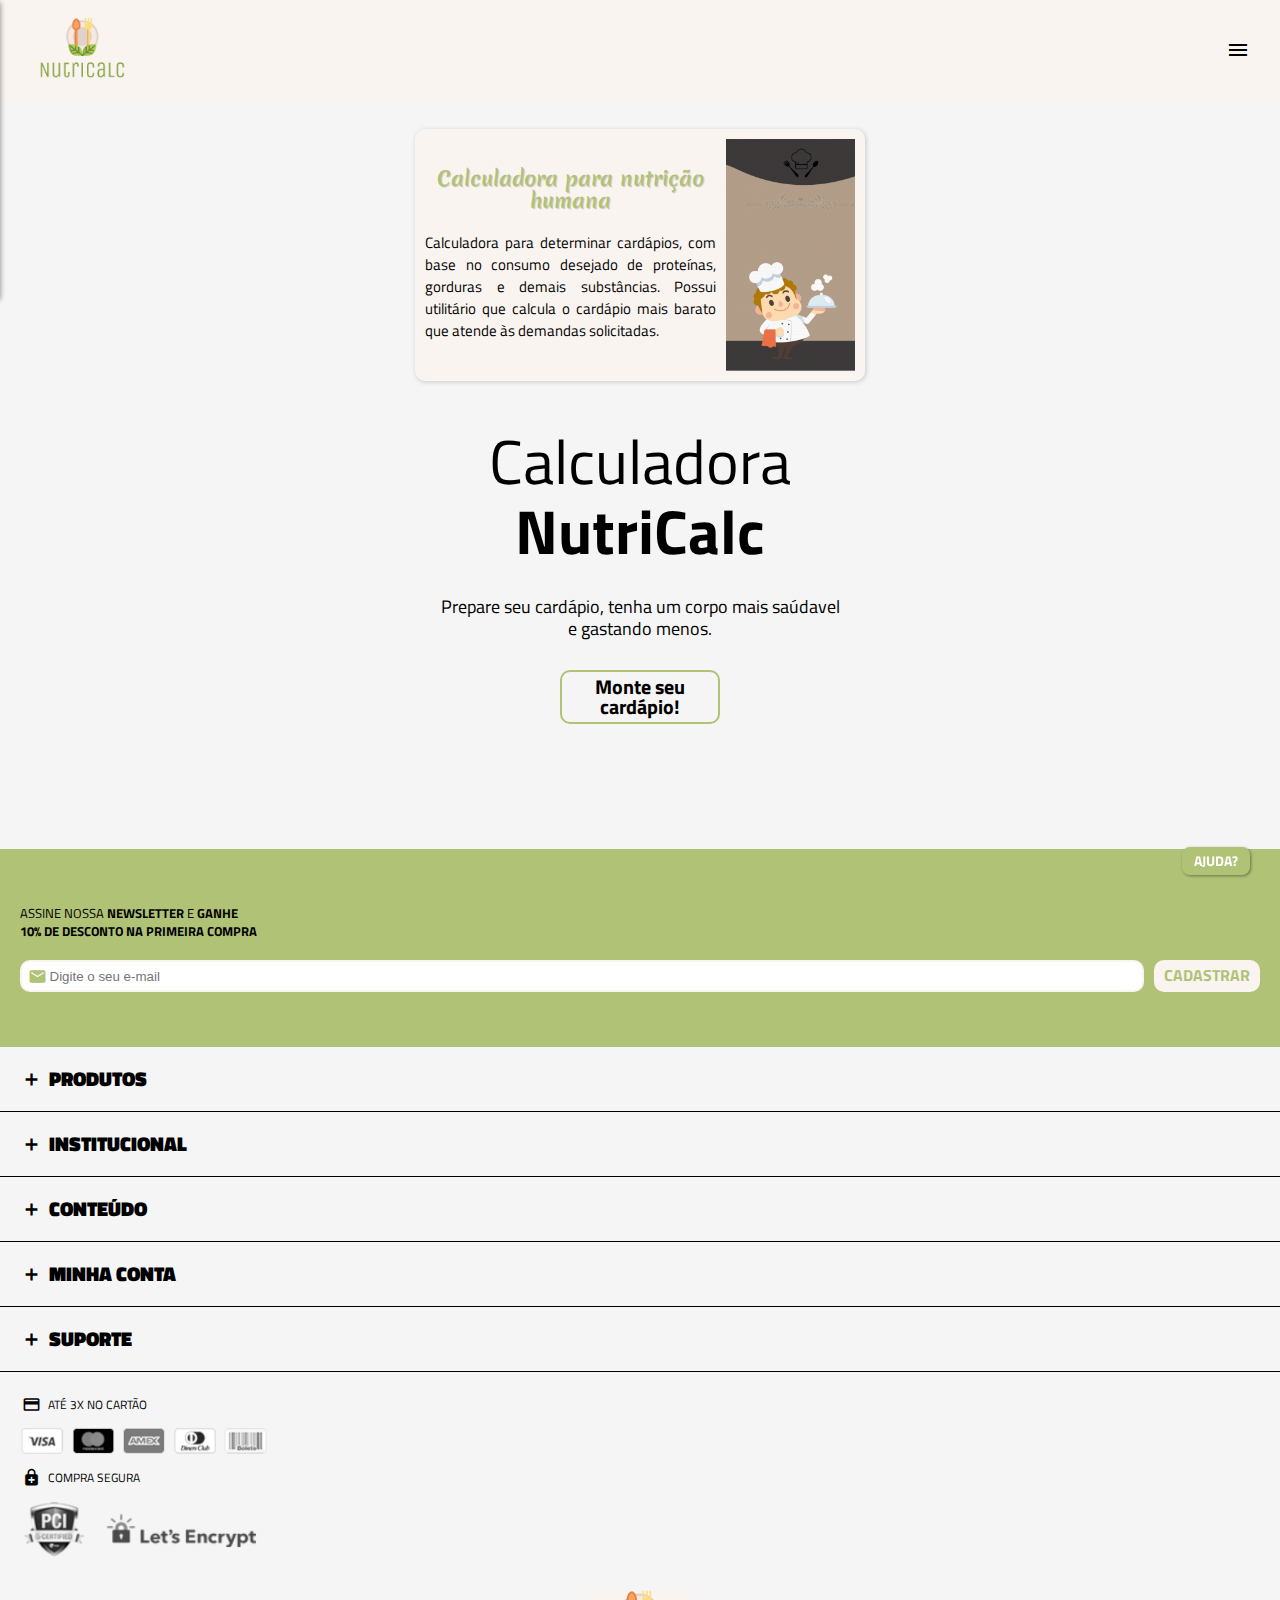
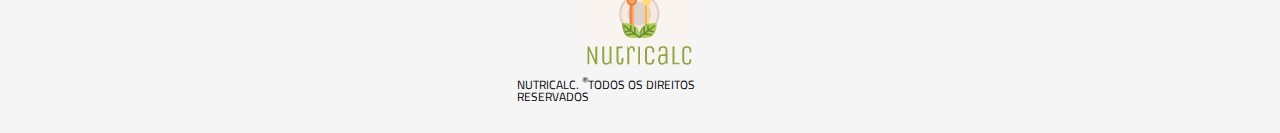
==== index.html @ 9054de5e "correcoes footer" ====
<!DOCTYPE html>
<html lang="pt-br">
<head>
    <meta charset="UTF-8">
    <meta http-equiv="X-UA-Compatible" content="IE=edge">
    <meta name="viewport" content="width=device-width, initial-scale=1.0">
    <title>Calculadora nutricional</title>
    <link rel="stylesheet" href="estilos/style.css">
    <link rel="stylesheet" href="estilos/media-query.css">
    <link href="https://fonts.googleapis.com/icon?family=Material+Icons"
      rel="stylesheet">

</head>
<body>
    
    <header>
        <a href="#"><img src="imagens/logo-retangular(105x75).png" alt="Logo"></a>
        
        
        <span id="menuhamburguer" class="material-icons button1" onclick="activateMenu()">menu</span>
        
    </header>
    <menu id="imenu" class="hide">
        <span id="closeicon" class="material-icons button2" onclick="activateMenu()">close</span>
        <ul id="ilist">
            <li>
                <a href="https://www.google.com.br/" target="_blank">
                    <span class="material-icons listicons">search</span>
                    <span class="listtext">Pesquisar</span>
                </a>
            </li>
            <li>
                <a href="#">
                    <span class="material-icons listicons">person</span>
                    <span class="listtext">Login/Criar conta</span>
                </a>
            </li>
            <li>
                <a href="#">
                    <span class="material-icons listicons">shopping_cart</span>
                    <span class="listtext">Comprar</span>
                </a>
            </li>
            
        </ul>
        
    </menu>
    <main>
        <div id="botaoajuda">
            <button>Ajuda?</button>
            <div id="menuexpansivel">
                <ul>
                    <li><button>Troca e devoluções</button></li>
                    <li><button>Meus pedidos</button></li>
                    <li><button>Whatsapp</button></li>
                    <li><button>Sac</button></li>
                </ul>
            </div>
        </div>
        <section id="section1" class="section">
            <section id="subsection1" class="section">
                <div class="conteudo">
                    <h2 class="titulo">
                        Calculadora para nutrição humana
                    </h2>
                    <p class="paragrafo">
                        Calculadora para determinar cardápios, com base no consumo desejado de proteínas, gorduras e demais substâncias. Possui utilitário que calcula o cardápio mais barato que atende às demandas solicitadas.
                    </p>
                </div>
                <div class="imagem">
                    
                </div>

            </section>
            <h1 class="titulo">
                Calculadora <br> 
                <strong>NutriCalc</strong>
            </h1>
            <p class="paragrafo">Prepare seu cardápio, tenha um corpo mais saúdavel e gastando menos.</p>
            <a href="#" class="botao">Monte seu cardápio!</a>
        </section>
        <section id="section2" class="section">
            <p>
                Assine nossa <strong>newsletter</strong> e <strong>ganhe</strong> <br>
                <strong>10% de desconto na primeira compra</strong>
            </p>
            <form action="#" method="get" autocomplete="on">
                <div id="estiloForm">
                    <div class="campo">
                        <label for="iemail"><span class="material-icons">mail</span></label>
                        <input type="email" name="email" id="iemail" placeholder="Digite o seu e-mail" autocomplete="email" >
                    </div>
                    <input type="submit" value="Cadastrar">
                </div>
                
            </form>
        </section>
        <section id="section3" class="section">
            <div class="cabecalho">
                
                <button class="botao" onclick="activateDropMenu(this)">
                    <span class="material-icons">add</span>
                    Produtos
                </button>
                
                <ul id="iproducts" class="hidedropmenu">
                    <li><a href="https://www.flowermind.co/todos-produtos">Todos</a></li>
                    <li><a href="#">Nutrição</a></li>
                    <li><a href="#">Coleção</a></li>
                </ul>
                
            </div>
            
            <div class="cabecalho">
                
                <button class="botao" onclick="activateDropMenu ()">
                    <span class="material-icons">add</span>
                    Institucional
                </button>
                <ul id="iinstitutional" class="hidedropmenu">
                    <li><a href="#">Sobre</a></li>
                    <li><a href="#">Seja nosso parceiro</a></li>
                    <li><a href="#">Ouvidoria</a></li>
                </ul>
            </div>
            
            <div class="cabecalho">
                
                <button class="botao" onclick="activateDropMenu ()">
                    <span class="material-icons">add</span>
                    Conteúdo
                </button>
                <ul id="icontent" class="hidedropmenu">
                    <li><a href="#">Calculadora</a></li> 
                 </ul>
            </div>
            
            <div class="cabecalho">
                <button class="botao" onclick="activateDropMenu ()">
                    <span class="material-icons">add</span>
                    Minha Conta
                </button>
                <ul id="imyuser" class="hidedropmenu">
                    <li><a href="#">Meus dados</a></li>
                    <li><a href="#">Meus pedidos</a></li>
                </ul>
            </div>
            
            <div class="cabecalho">
                <button class="botao" onclick="activateDropMenu ()">
                    <span class="material-icons">add</span>
                    Suporte
                </button>
                <ul id="isupport" class="hidedropmenu">
                    <li><a href="#">Troca e devoluções</a></li>
                    <li><a href="#">Política de privacidade</a></li>
                    <li><a href="#">Política de entrega</a></li>
                    <li><a href="#">Termos e condições</a></li>
                    <li><a href="#">Perguntas frequentes</a></li>
                    <li><a href="#">sac</a></li>
                </ul>
            </div>
            
        </section>
    </main>
    <footer>
        <div id="cartao">
            <span class="material-icons">credit_card</span>
            <p>
                Até 3x no cartão
            </p>
            <div class="imagemfooter">
                <img src="imagens/cartoes-3.png" alt="cartoes aceitos">
            </div>
            
        </div>
        <div id="comprasegura">
            <span class="material-icons">enhanced_encryption</span>
            <p>
                Compra segura
            </p>
            <div class="imagemfooter">
                <img src="imagens/comprasegura-3.png" alt="compra segura">
            </div>  
            
        </div>
        <div id="rodape">
            
            <img src="imagens/logo-retangular(105x75).png" alt="logo">
            
            
            <p>NutriCalc. <sup>&reg;</sup>Todos os direitos reservados</p>
        </div>
    </footer>
    <script>
        function activateMenu (){
            
            if (document.getElementById("imenu").classList.contains('show')) {
                document.getElementById("imenu").classList = "hide";


                
            } else{
                document.getElementById("imenu").classList = "show";
            }
        }
        function activateDropMenu (div){
            window.alert(div.id);
            
            
        }
        
    </script>

    
    
</body>
</html>
---- estilos/style.css ----
@charset "UTF-8";

@import url('https://fonts.googleapis.com/css2?family=Titillium+Web:wght@400;700;900&display=swap');
@import url('https://fonts.googleapis.com/css2?family=Merienda:wght@400;700;800;900&display=swap');


:root{
    --cor1:#AFC276;
    --cor2:#FAF4F1;
    --cor1transp:#afc2769a;

    --font: 'Titillium Web', sans-serif;
    --font1: 'Merienda', cursive;
}

*{
    margin: 0px;
    padding: 0px;
    box-sizing: border-box;
    
}
body, html{
    height: 100vh;
    background-color: whitesmoke;
}
header{
    background-color: var(--cor2);
    display: flex;
    justify-content: space-between;
    align-items: center;
    padding: 10px 30px;

}
header > a{
    background-color: transparent;
}
header img{
    transform: scale(0.8);
}
menu#imenu{
    display: block;
    position: absolute;
    padding: 0px 15px;
    top: 0px;
    background-color: var(--cor1transp);
    border-radius: 0px 5px 5px 0px;
    box-shadow: 1px 1px 5px rgba(0, 0, 0, 0.353);
    transition-property: left, height, width;
    transition-duration: .3s,.5s,.5s;
    transition-timing-function: ease-in-out,cubic-bezier(.15,.98,.9,.03),cubic-bezier(.15,.98,.9,.03);
    
}
.hide{
    left: -300px;
    height: 300px;
    width: 300px;
    
}

.show{
    left: 0px;
    height: 100vh;
    width: 100vw;
    
}
/*
display: flex;
flex-direction: column;

*/

menu#imenu ul{
    display: block;
    padding: 0px 15px;
    list-style: none;
    background-color: transparent;
}

ul#ilist > li{
    
    margin: 15px 0px;
    
    border-radius: 10px;
    background-color: transparent;
    transition: background-color .2s;
    
}
ul#ilist > li:active{
    background-color: var(--cor2);
    transition: background-color .2s;
}

ul#ilist a{
    display: flex;
    align-items: center;
    text-decoration: none;
    background-color: transparent;
    width: 100%;
    height: 100%;
    padding: 25px 25px;
    font-family: var(--font);
    font-size: 16px;
    line-height: 16px;
    letter-spacing: 0px;
    font-weight: 700;

}

span.listicons{
    color: black;
    margin-right: 20px;
    background-color: transparent;
}

span.listtext{
    color: black;
    background-color: transparent;
}
span#closeicon{
    display: block;
    position: relative;
    text-align: end;
    margin-right: 0px;
    padding: 5px;
    background-color: transparent;
    cursor: pointer;
    color: black;

}
.button2::after{
    content: "";
    display: block;
    position: absolute;
    top: 5px;
    right: 5px;
    opacity: 0;
    height: 24px;
    width: 24px;
    box-shadow: 0px 0px 20px 40px var(--cor2);
    border-radius: 50%;
    transition: all 0.5s;
    
}

.button2:active::after{
    box-shadow: 0px 0px 0px 0px var(--cor2);    
    opacity: 1;
    transition: 0s;
    position: absolute;
    border-radius: 50%;
    top: 5px;
    right: 5px;
    

}

span#menuhamburguer{
    
    position: relative;
    color: black;
    cursor: pointer;
    
}

.button1::after{
    content: "";
    display: block;
    position: absolute;
    top: 0px;
    left: 0px;
    opacity: 0;
    height: 100%;
    width: 100%;
    box-shadow: 0px 0px 20px 40px var(--cor1transp);
    border-radius: 50%;
    transition: all 0.5s;

    

}
.button1:active::after{
    box-shadow: 0px 0px 0px 0px 0px var(--cor1transp);
    opacity: 1;
    transition: 0s;
    position: absolute;
    border-radius: 50%;
    left: 0px;
    top: 0px;
    

}
#botaoajuda{
    display: flex;
    flex-direction: column;
    align-items: flex-end;
    position: fixed;
    right: 30px;
    bottom: 20px;
    
}
#botaoajuda > button{
    background-color: var(--cor1);
    color: white;
    order: 1;
    box-shadow: 1px 1px 3px  rgba(0, 0, 0, 0.399);
    transition: all 1s ease-out;
}
#botaoajuda > button:active{
    background-color: white;
    color: var(--cor1);
    transition: 0s;
}
#botaoajuda button{
    border: 2px solid var(--cor1);
    padding: 5px 10px;
    border-radius: 8px;
    font-family: var(--font);
    font-size: 14px;
    line-height: 14px;
    letter-spacing: 0px;
    font-weight: 700;
    text-transform: uppercase;
    margin-bottom: 5px;
    cursor: pointer;

}
#botaoajuda > div{
    display: none;
}
#botaoajuda > div > ul{
    list-style: none;
    text-align: end;
}
#botaoajuda li button{
    background-color: white;
    color: var(--cor1);
    box-shadow: 1px 1px 3px  rgba(0, 0, 0, 0.179);
    transition: all 1s ease-out;
}
#botaoajuda li button:active{
    background-color: var(--cor1);
    color: white;
    transition: 0s;
}
#section1{

    height: 80vh;
}
.titulo{
    font-family: var(--font);
    font-weight: 400;
    font-size: 62px;
    line-height: 70px;
    letter-spacing: 0px;
    color: black;
}
strong{
    font-weight: 700;
}
.paragrafo{
    font-family: var(--font);
    font-weight: 400;
    font-size: 18px;
    line-height: 22px;
    letter-spacing: 0px;
    color: black;
}
.botao{
    font-family: var(--font);
    font-weight: 700;
    font-size: 20px;
    line-height: 20px;
    letter-spacing: 0px;
    color: black;
}
#section1 > h1{
    width: 420px;
    text-align: center;
    margin: 45px auto 30px auto;
}
#section1 > p{
    margin: 0px auto 30px auto;
    width: 400px;
    text-align: center;
}

#section1 > a{
    display: block;
    position: relative;
    text-align: center;
    text-decoration: none;
    width: 160px;
    margin: 0px auto 0px auto;
    padding: 5px 10px 5px 10px;
    border: 2px solid var(--cor1);
    border-radius: 10px;
    color: black;
    
    
}

#section1 > a::after{
    content: "Monte seu cardápio!";
    display: flex;
    position: absolute;
    top: 0px;
    left: 0px;
    height: 100%;
    width: 100%;
    border-radius: 8px;
    opacity: 0;
    background-color: var(--cor1);
    align-items: center;
    justify-content: center;
    transition: all .7s;
}
#section1 > a:active::after{
    opacity: 1;
    transition: 0s;
    position: absolute;
    top: 0px;
    left: 0px;
    color: white;

}

#subsection1{
    display: flex;
    color: black;
    background-color: var(--cor2);
    height: 35%;
    width: 450px;
    margin: 30px auto 0px auto;
    padding: 10px;
    border-radius: 10px;
    box-shadow: 1px 1px 5px rgba(0, 0, 0, 0.179);
    flex-direction: row;
    justify-content: center;
    align-items: center;
   
    

}
.conteudo{
    width: 70%;
    padding-right: 10px;

}
.conteudo > h2{
    font-family: var(--font1);
    color: var(--cor1);
    text-align: center;
    font-weight: 700;
    font-size: 20px;
    text-shadow: 1px 1px 1px rgba(0, 0, 0, 0.179);;
    line-height: 22px;
}
.conteudo > p{
    text-align: justify;
    margin-top: 20px;
    font-size: 15px;
    
}
.imagem{
    width: 30%;
    height: 100%;
    background-image: url('../imagens/animacaocardapio-250x375.jpg');
    background-repeat: no-repeat;
    background-size: cover;
    background-position: left bottom;
    
    
}
#section2{
    display: flex;
    flex-flow: column nowrap;
    align-items: stretch;
    justify-content: center;
    background-color: var(--cor1);
    height: 22vh;
    padding: 0px 20px;

}
#section2 > p{
    margin-bottom: 20px;
    font-weight: 400;
    font-family: var(--font);
    font-size: 13px;
    text-transform: uppercase;
    line-height: 18px;
    letter-spacing: 0px;
    color: black;
}
#estiloForm{
    display: flex;
    flex-flow: row nowrap;
    
}
#estiloForm > input{
    margin-left: 10px;
    background-color: var(--cor2);
    border: 0px;
    border-radius: 10px;
    padding: 0px 10px;
    font-family: var(--font);
    font-size: 16px;
    font-weight: 700;
    text-transform: uppercase;
    color: var(--cor1);
    line-height: 13.3px;
    letter-spacing: 0px;
    cursor: pointer;
    
}

#estiloForm > .campo{
    flex: 1 0 auto;
}

.campo{
    display: flex;
    background-color: white;
    width: 320px;
    border: 2px solid var(--cor2);
    border-radius: 10px;
    flex-direction: row;
    align-items: center;
    justify-content: center;
    
}
.campo > label{
    display: block;
    height: 28px;
    width: 24px;
    position: relative;
}
.campo > label > span{
    position: absolute;
    top: 50%;
    left: 50%;

    color: var(--cor1);
    transform: translate(-50%, -50%) scale(0.8);
}
.campo > input{
    border: 0px;
    width: calc(100% - 31px);
}

.cabecalho{
    border-bottom: 1px solid black;
      
}
.cabecalho > button{
    display: flex;
    border: 0px;
    width: 100%;
    padding: 20px;
    background-color: transparent;
    justify-content: flex-start;
    align-items: center;
    column-gap: 5px;
    text-transform: uppercase;
    font-weight: 900;
    cursor: pointer;
}
/*Abaixo uma opção de código, usando CSS apenas, para, clicando no elemento button, produzir um efeito no elemento ul, no caso, fazê-lo sumir.
.cabecalho > button:focus + ul{
    display: none;
}
*/
.hidedropmenu{
    display: none
}
.showdropmenu{

    display: block;
}
.cabecalho span{
    
    transform: scale(.8);
    font-weight: bold;
}

.cabecalho ul{
    list-style: none;
}
.cabecalho li{
    
    border-top: 1px solid rgba(0,0,0,.1);
    
}

.cabecalho li:active > a {
    color: white;
    background-color: var(--cor1);
    
}

.cabecalho a{
    display: block;
    text-decoration: none;
    font-family: var(--font);
    font-size: 16px;
    line-height: 16px;
    letter-spacing: 0px;
    font-weight: 400;
    color: black;
    width: 100%;
    height: 100%;
    padding: 20px;
    cursor: pointer;

}
footer{
    padding: 20px;
}

footer p{
    font-family: var(--font);
    font-size: 12px;
    line-height: 12px;
    letter-spacing: 0px;
    font-weight: 400;
    text-transform: uppercase;
    
}
footer span{
    transform: scale(.8);
}

footer span ~ p{
    display: inline-block;
    transform: translateY(-7px);
}
div.imagemfooter{
    padding: 5px 0px;
    text-align: star;
}
div#rodape{
    display: flex;
    justify-content: center;
    width: 246.988px;
    flex-wrap: wrap;
    margin: auto;
    padding: 20px 0px 10px 0px;
}
div#rodape p{
    padding-top: 10px;
    width: 246.988px;
}
---- estilos/media-query.css ----
@charset "UTF-8";
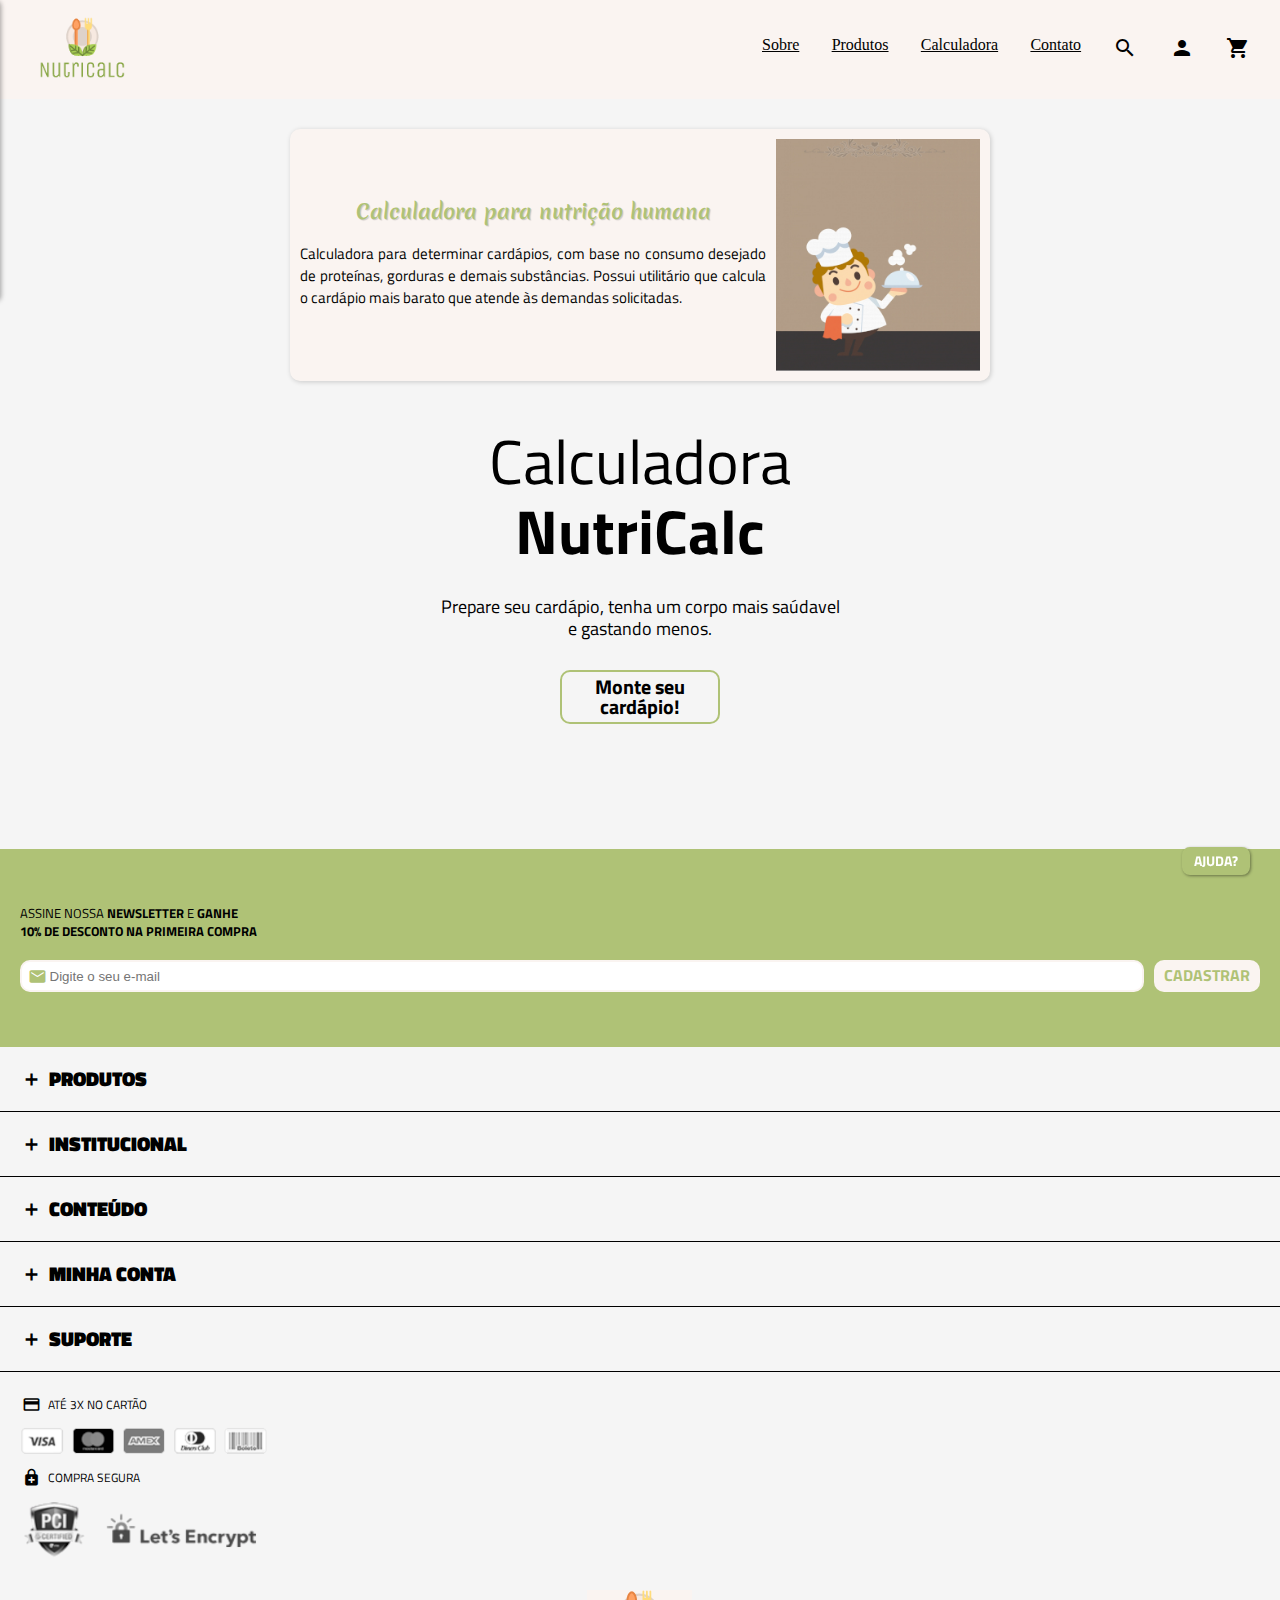
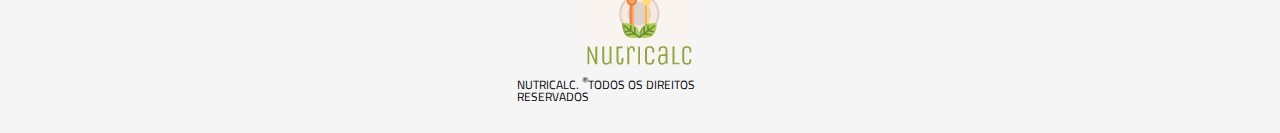
==== commit 1818738c: "atualizacao media query" ====
--- a/index.html
+++ b/index.html
@@ -15,9 +15,17 @@
     
     <header>
         <a href="#"><img src="imagens/logo-retangular(105x75).png" alt="Logo"></a>
-        
-        
-        <span id="menuhamburguer" class="material-icons button1" onclick="activateMenu()">menu</span>
+
+        <div id="menudireito">
+            <a href="#" class="largescreen">Sobre</a>
+            <a href="#" class="largescreen">Produtos</a>
+            <a href="#" class="largescreen">Calculadora</a>
+            <a href="#" class="largescreen">Contato</a>
+            <a href="#" class="regularscreen"><span id="buscasuperior" class="material-icons">search</span></a>
+            <a href="#" class="regularscreen"><span id="loginsuperior" class="material-icons">person</span></a>
+            <a href="#" class="regularscreen"><span id="comprasuperior" class="material-icons">shopping_cart</span></a>
+            <span id="menuhamburguer" class="material-icons button1" onclick="activateMenu()">menu</span>
+        </div>
         
     </header>
     <menu id="imenu" class="hide">
--- a/estilos/style.css
+++ b/estilos/style.css
@@ -36,6 +36,11 @@
 }
 header img{
     transform: scale(0.8);
+}
+
+div#menudireito a{
+    display: none;
+    color: black;
 }
 menu#imenu{
     display: block;
@@ -337,7 +342,7 @@
     flex-direction: row;
     justify-content: center;
     align-items: center;
-   
+    transition: width 1s ease-in-out;
     
 
 }
--- a/estilos/media-query.css
+++ b/estilos/media-query.css
@@ -1,2 +1,43 @@
 @charset "UTF-8";
 
+@media screen and (min-width: 768px) and (max-width: 992px) {
+    div#menudireito{
+        display: flex;
+        flex: row nowrap;
+        justify-content: space-between;
+        width: 40%;
+    }
+    a.regularscreen{
+        display: inline-block;
+        
+    }
+    a.largescreen{
+        display: none;
+    }
+    #subsection1{
+        width: 700px;
+        
+    }
+    
+
+    
+}
+@media screen and (min-width: 992px) {
+    div#menudireito{
+        display: flex;
+        flex: row nowrap;
+        justify-content: space-between;
+        width: 40%;
+    }
+    #menuhamburguer{
+        display: none;
+    }
+    div#menudireito a{
+        display: block;
+        
+    }
+    #subsection1{
+        width: 700px;
+        
+    }
+}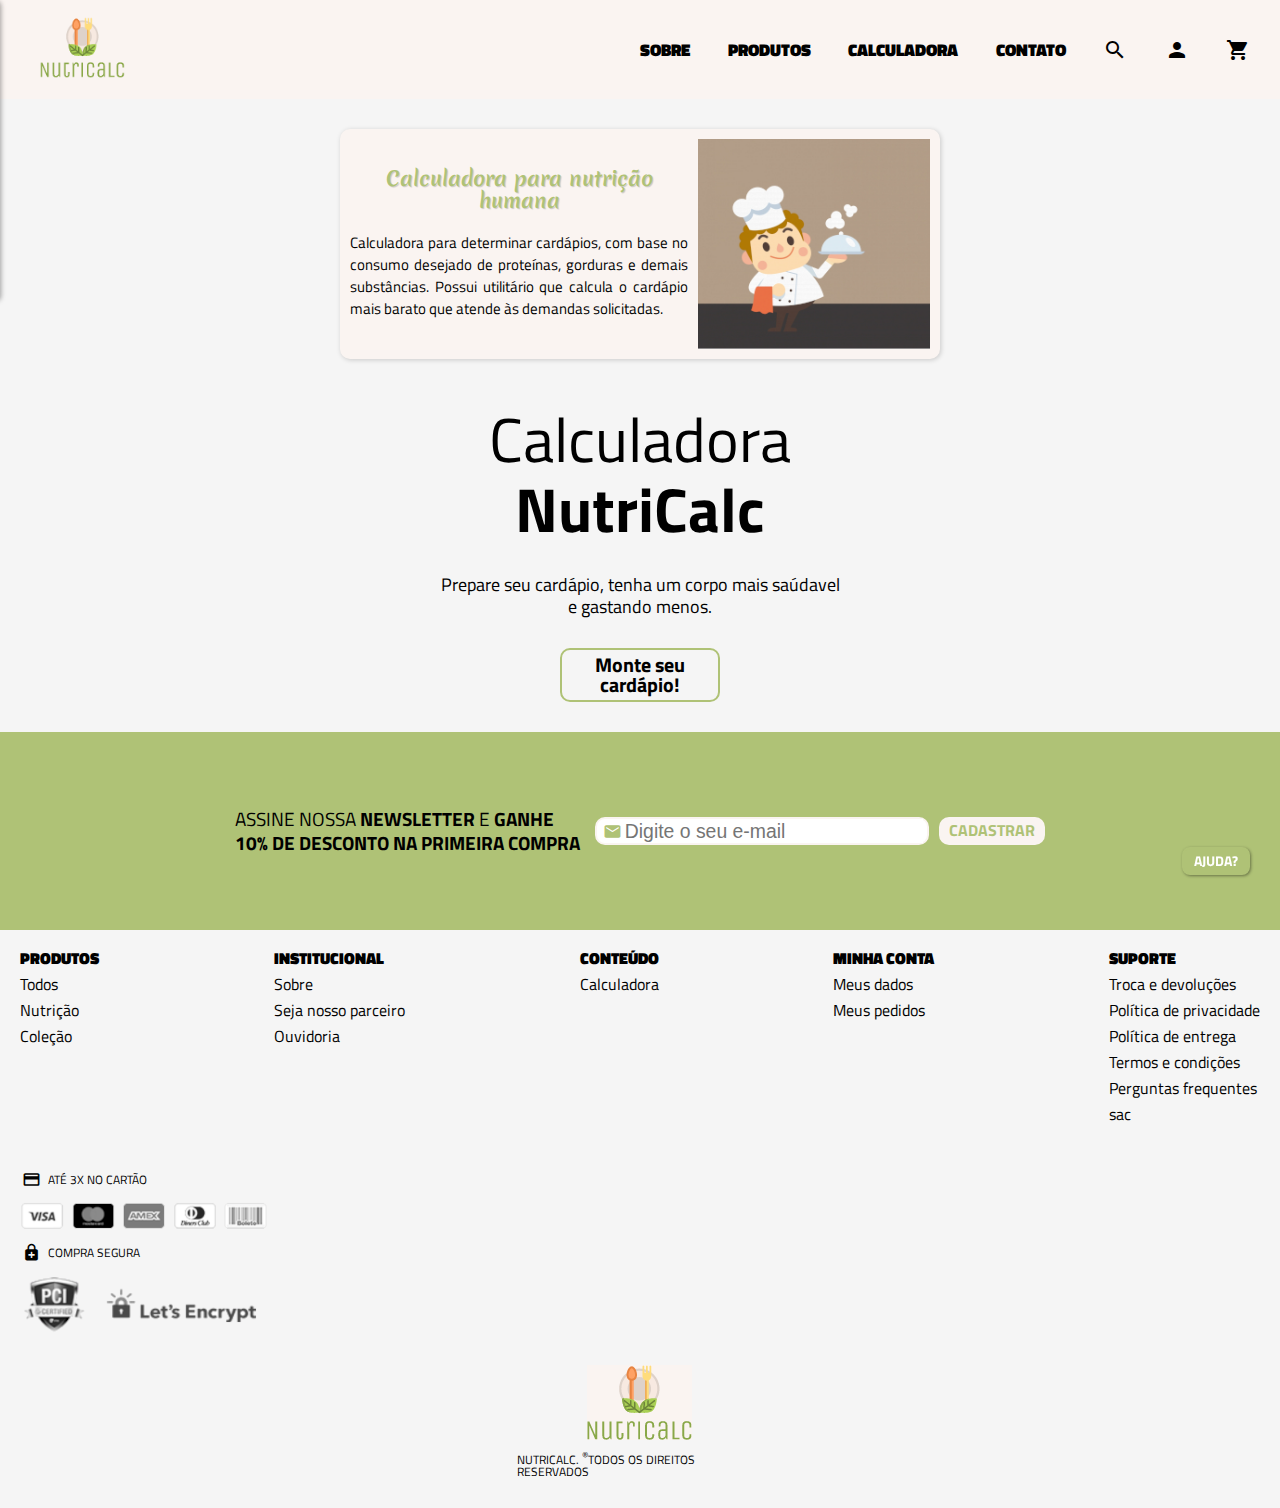
==== commit 754c6ba8: "atualizacao section3" ====
--- a/index.html
+++ b/index.html
@@ -105,7 +105,7 @@
         </section>
         <section id="section3" class="section">
             <div class="cabecalho">
-                
+                <h3>Produtos</h3>
                 <button class="botao" onclick="activateDropMenu(this)">
                     <span class="material-icons">add</span>
                     Produtos
@@ -120,7 +120,7 @@
             </div>
             
             <div class="cabecalho">
-                
+                <h3>Institucional</h3>
                 <button class="botao" onclick="activateDropMenu ()">
                     <span class="material-icons">add</span>
                     Institucional
@@ -133,7 +133,7 @@
             </div>
             
             <div class="cabecalho">
-                
+                <h3>Conteúdo</h3>
                 <button class="botao" onclick="activateDropMenu ()">
                     <span class="material-icons">add</span>
                     Conteúdo
@@ -144,6 +144,7 @@
             </div>
             
             <div class="cabecalho">
+                <h3>Minha conta</h3>
                 <button class="botao" onclick="activateDropMenu ()">
                     <span class="material-icons">add</span>
                     Minha Conta
@@ -155,6 +156,7 @@
             </div>
             
             <div class="cabecalho">
+                <h3>Suporte</h3>
                 <button class="botao" onclick="activateDropMenu ()">
                     <span class="material-icons">add</span>
                     Suporte
--- a/estilos/style.css
+++ b/estilos/style.css
@@ -37,11 +37,16 @@
 header img{
     transform: scale(0.8);
 }
-
-div#menudireito a{
+.regularscreen{
     display: none;
     color: black;
-}
+    
+}
+.largescreen{
+    display: none;
+    color: black;
+}
+
 menu#imenu{
     display: block;
     position: absolute;
@@ -247,9 +252,10 @@
     color: white;
     transition: 0s;
 }
+/*Section1*/
 #section1{
-
-    height: 80vh;
+    padding: 30px 0px;
+    
 }
 .titulo{
     font-family: var(--font);
@@ -333,9 +339,9 @@
     display: flex;
     color: black;
     background-color: var(--cor2);
-    height: 35%;
+    height: 184px;
     width: 450px;
-    margin: 30px auto 0px auto;
+    margin: 0px auto 0px auto;
     padding: 10px;
     border-radius: 10px;
     box-shadow: 1px 1px 5px rgba(0, 0, 0, 0.179);
@@ -349,6 +355,7 @@
 .conteudo{
     width: 70%;
     padding-right: 10px;
+    
 
 }
 .conteudo > h2{
@@ -375,6 +382,7 @@
     background-position: left bottom;
     
     
+    
 }
 #section2{
     display: flex;
@@ -434,24 +442,23 @@
     
 }
 .campo > label{
-    display: block;
-    height: 28px;
-    width: 24px;
-    position: relative;
+    /*tornar isso flex*/
+    display: flex;
+    align-items: center;
+    flex
+    
 }
 .campo > label > span{
-    position: absolute;
-    top: 50%;
-    left: 50%;
-
     color: var(--cor1);
-    transform: translate(-50%, -50%) scale(0.8);
+    transform: scale(0.8);
 }
 .campo > input{
     border: 0px;
     width: calc(100% - 31px);
 }
-
+#section3 h3{
+    display: none;
+}
 .cabecalho{
     border-bottom: 1px solid black;
       
--- a/estilos/media-query.css
+++ b/estilos/media-query.css
@@ -7,16 +7,41 @@
         justify-content: space-between;
         width: 40%;
     }
-    a.regularscreen{
-        display: inline-block;
+    .regularscreen{
+        display: flex;
+        position: relative;
+        align-items: center;
+        text-decoration: none;
+    }
+    
+    
+    #subsection1{
+        width: 500px;
+        height: 219px;
         
     }
-    a.largescreen{
-        display: none;
+    
+    .regularscreen::after{
+        content: "";
+        display: block;
+        position: absolute;
+        top: 0px;
+        left: 0px;
+        opacity: 0;
+        height: 100%;
+        width: 100%;
+        box-shadow: 0px 0px 20px 40px var(--cor1transp);
+        border-radius: 50%;
+        transition: all 0.5s;
     }
-    #subsection1{
-        width: 700px;
-        
+    .regularscreen:active::after{
+        box-shadow: 0px 0px 0px 0px 0px var(--cor1transp);
+        opacity: 1;
+        transition: 0s;
+        position: absolute;
+        border-radius: 50%;
+        top: 0px;
+        left: 0px;
     }
     
 
@@ -27,17 +52,100 @@
         display: flex;
         flex: row nowrap;
         justify-content: space-between;
-        width: 40%;
+        width: 50%;
+       
+        
     }
     #menuhamburguer{
         display: none;
     }
-    div#menudireito a{
-        display: block;
+    .regularscreen{
+        display: flex;
+        position: relative;
+        align-items: center;
+        text-decoration: none;
+    }
+   
+    .largescreen{
+        display: flex;
+        position: relative;
+        align-items: center;
+        text-decoration: none;
+        font-family: var(--font);
+        font-weight: 900;
+        font-size: clamp(16px, 16px + .1vw, 24px);
+        line-height: clamp(16px, 16px + 0.1vw, 24px);
+        letter-spacing: 0px;
+        text-transform: uppercase;
+        /*16px/16.9px*/
+    }
+    #subsection1{
+        width: 600px;
+        height: 230px;
+        
         
     }
-    #subsection1{
-        width: 700px;
+    .conteudo {
+        width: 60%;
+    }
+    .imagem{
+        width: 40%;
+    }
+
+    #section2{
+        flex-flow: row nowrap;
+        align-items: center;
+        justify-content: center;
+    }
+    #section2 > p{
+        margin-bottom: 0px;
+        padding-right: 15px;
+        font-size: clamp(13px, 13px + 0.5vw, 22px);
+        line-height: clamp(18px, 18px + 0.5vw, 32px);
         
     }
+    .campo{
+        width: max(320px, 400px - 5.2vw);
+    }
+    .campo > input{
+        font-size: clamp(13px, 13px + 0.5vw, 22px);
+        line-height: clamp(18px, 18px + 0.5vw, 32px);
+    }
+    .campo > label{
+        transform: scale(1);
+    }
+
+    #section3{
+        display: flex;
+        justify-content: space-between;
+        padding: 20px;
+    }
+    #section3 h3{
+        display: block;
+        font-family: var(--font);
+        font-weight: 900;
+        font-size: clamp(10px, 10px + .5vw, 16px);
+        line-height: clamp(10.3px, 10.3px + .5vw, 16px);
+        text-transform: uppercase;
+        padding: 0px 0px 5px 0px;
+    }
+    div.cabecalho > button{
+        display: none;
+    }
+    div.cabecalho{
+        border: 0px;
+    }
+
+    div.cabecalho > ul{
+        display: block;
+    }
+
+    div.cabecalho li{
+        border: 0px;
+    }
+    div.cabecalho a{
+        font-size: clamp(10px, 10px + .5vw, 16px);
+        line-height: clamp(10.3px, 10.3px + .5vw, 16px);
+        padding: 5px 0px;
+    }
 }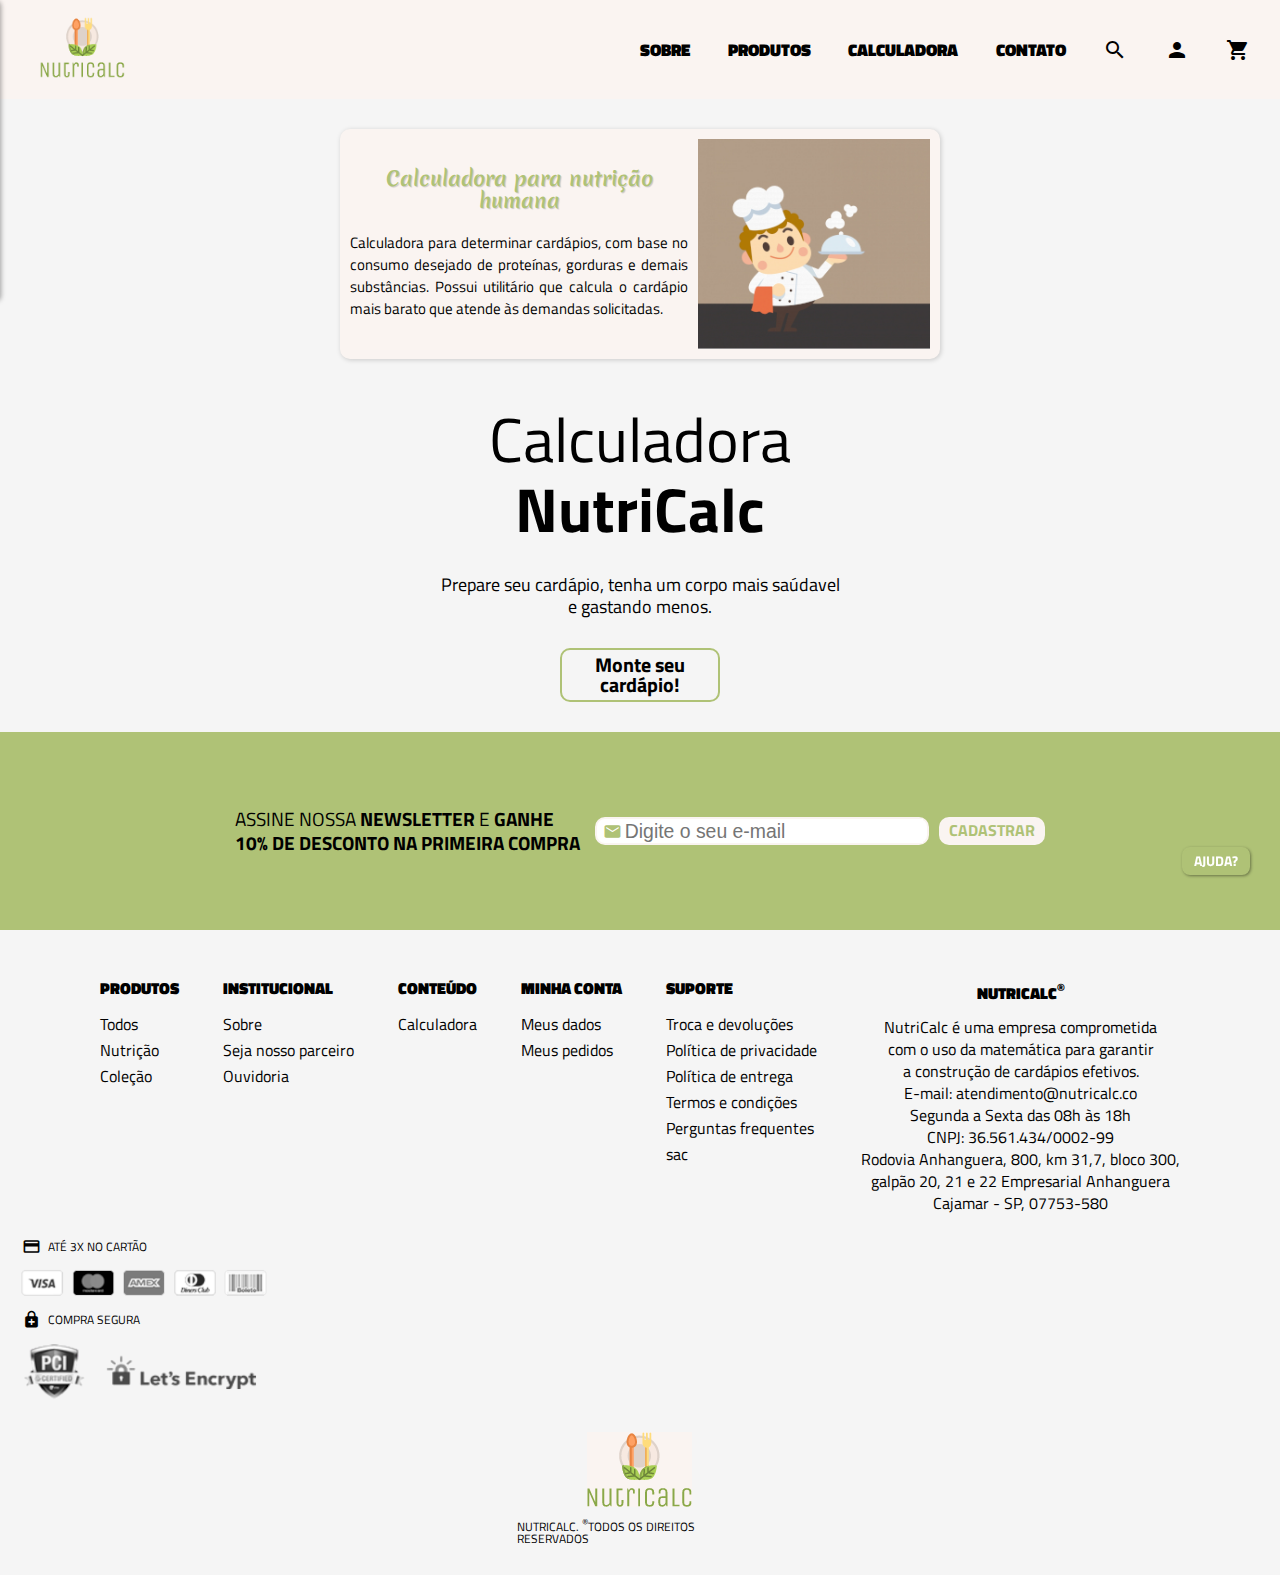
==== commit 4bd8d30c: "atualizacao section3" ====
--- a/index.html
+++ b/index.html
@@ -170,6 +170,24 @@
                     <li><a href="#">sac</a></li>
                 </ul>
             </div>
+            <div class="cabecalho">
+                <h3 id="h3cabecalho">NutriCalc<sup>&reg;</sup></h3>
+                             
+                <p>
+                
+                    NutriCalc é uma empresa comprometida <br> 
+                    com o uso da matemática para garantir <br>
+                    a construção de cardápios efetivos. <br>
+                    E-mail: atendimento@nutricalc.co <br>
+                    Segunda a Sexta das 08h às 18h <br>
+                    CNPJ: 36.561.434/0002-99 <br>
+                    Rodovia Anhanguera, 800, km 31,7, bloco 300, <br> 
+                    galpão 20, 21 e 22 Empresarial Anhanguera <br>
+                    Cajamar - SP, 07753-580 
+                
+                </p>
+                            
+            </div>
             
         </section>
     </main>
--- a/estilos/style.css
+++ b/estilos/style.css
@@ -445,7 +445,7 @@
     /*tornar isso flex*/
     display: flex;
     align-items: center;
-    flex
+    
     
 }
 .campo > label > span{
--- a/estilos/media-query.css
+++ b/estilos/media-query.css
@@ -118,7 +118,7 @@
     #section3{
         display: flex;
         justify-content: space-between;
-        padding: 20px;
+        padding: 50px 100px 0px 100px;
     }
     #section3 h3{
         display: block;
@@ -127,7 +127,7 @@
         font-size: clamp(10px, 10px + .5vw, 16px);
         line-height: clamp(10.3px, 10.3px + .5vw, 16px);
         text-transform: uppercase;
-        padding: 0px 0px 5px 0px;
+        padding: 0px 0px 15px 0px;
     }
     div.cabecalho > button{
         display: none;
@@ -148,4 +148,14 @@
         line-height: clamp(10.3px, 10.3px + .5vw, 16px);
         padding: 5px 0px;
     }
+    h3#h3cabecalho{
+        text-align: center;
+    }
+    div.cabecalho > p{
+        text-align: center;
+        font-family: var(--font);
+        font-size: clamp(10px, 10px + .5vw, 16px);
+        line-height: 22px;
+
+    }
 }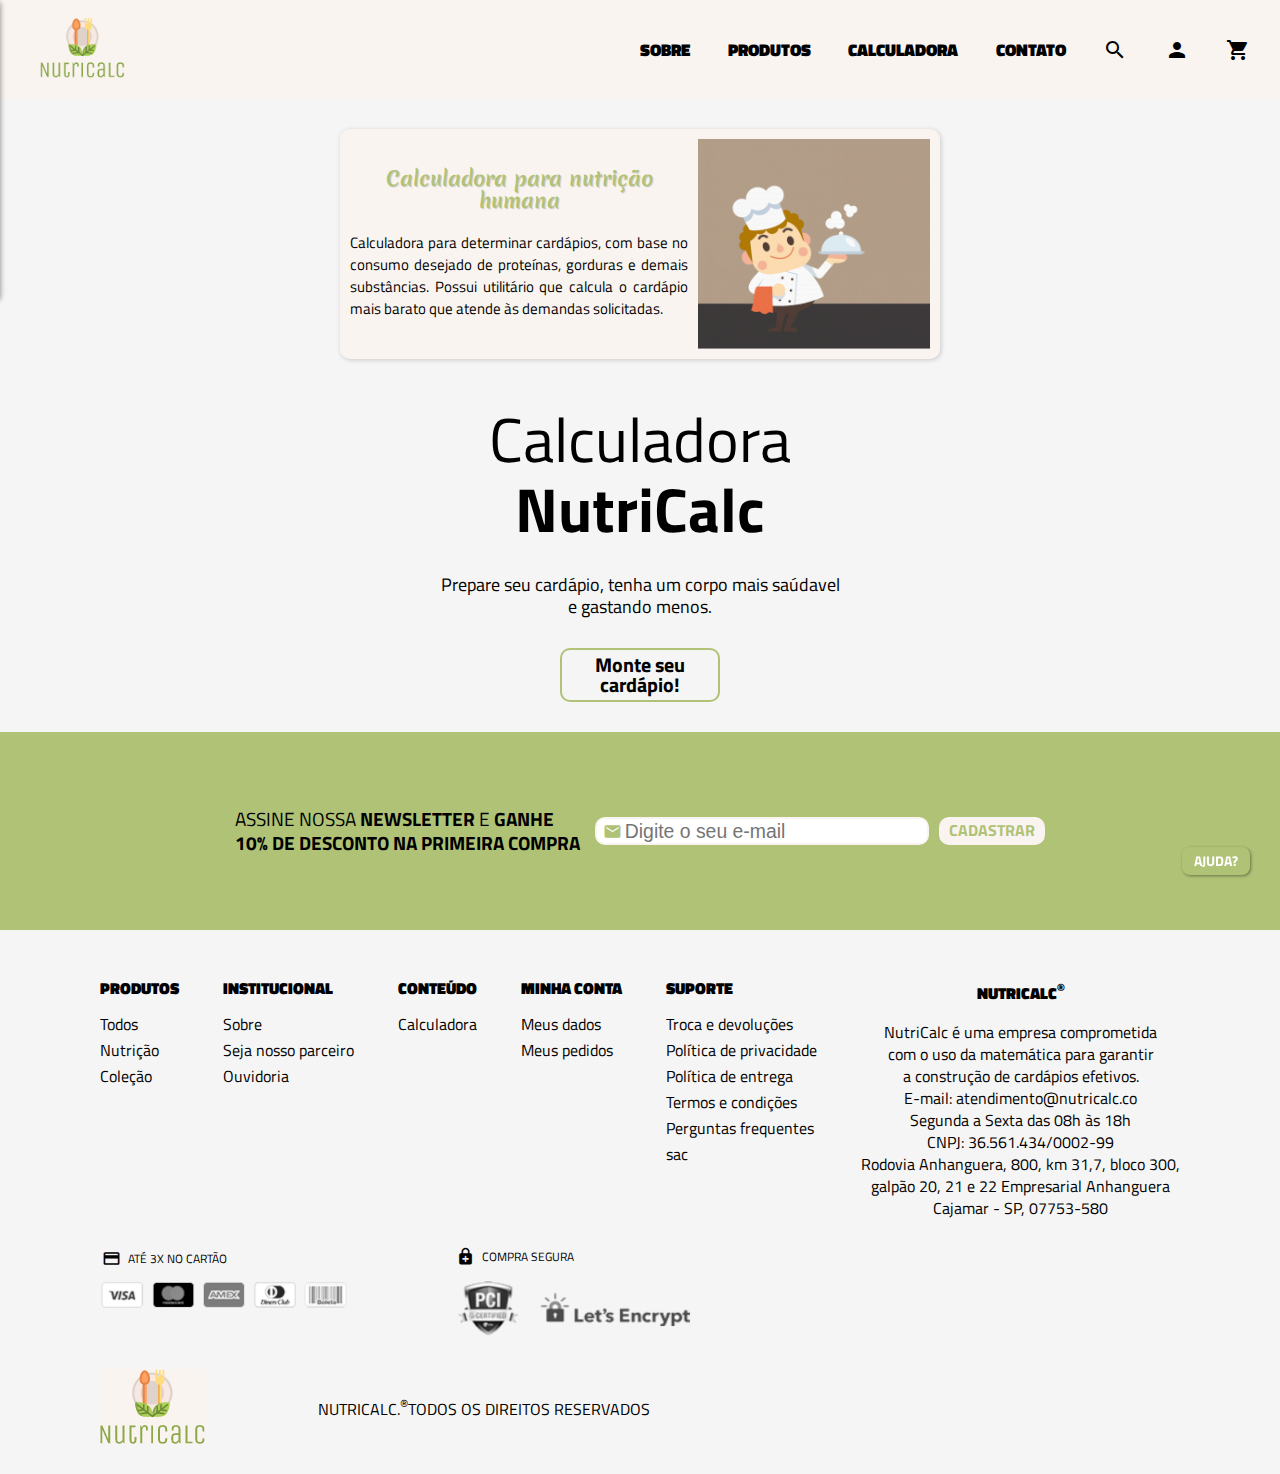
==== commit cd109899: "atualizacao footer" ====
--- a/index.html
+++ b/index.html
@@ -217,7 +217,7 @@
             <img src="imagens/logo-retangular(105x75).png" alt="logo">
             
             
-            <p>NutriCalc. <sup>&reg;</sup>Todos os direitos reservados</p>
+            <p>NutriCalc.<sup>&reg;</sup>Todos os direitos reservados</p>
         </div>
     </footer>
     <script>
--- a/estilos/media-query.css
+++ b/estilos/media-query.css
@@ -156,6 +156,41 @@
         font-family: var(--font);
         font-size: clamp(10px, 10px + .5vw, 16px);
         line-height: 22px;
+        padding: 5px 0px;
 
     }
+    footer{
+        padding: 20px 100px;
+        
+    }
+    div#cartao{
+        position: relative;
+        display: inline-block;
+        bottom: 30px;
+        margin-right: 100px;
+
+    }
+    div#comprasegura{
+        display: inline-block;
+    }
+    div#rodape{
+        flex-direction: row;
+        flex-wrap: nowrap;
+        justify-content: space-between ;
+        align-items: center;
+        margin: 0px;
+        width: 550px;
+    }
+    div#rodape > p{
+        display: inline-block;
+        padding: 0px;
+        font-family: var(--font);
+        font-size: clamp(10px, 10px + .5vw, 16px);
+        line-height: clamp(10.3px, 10.3px + .5vw, 16px);
+        width: auto;
+
+        
+    }
+
+   
 }